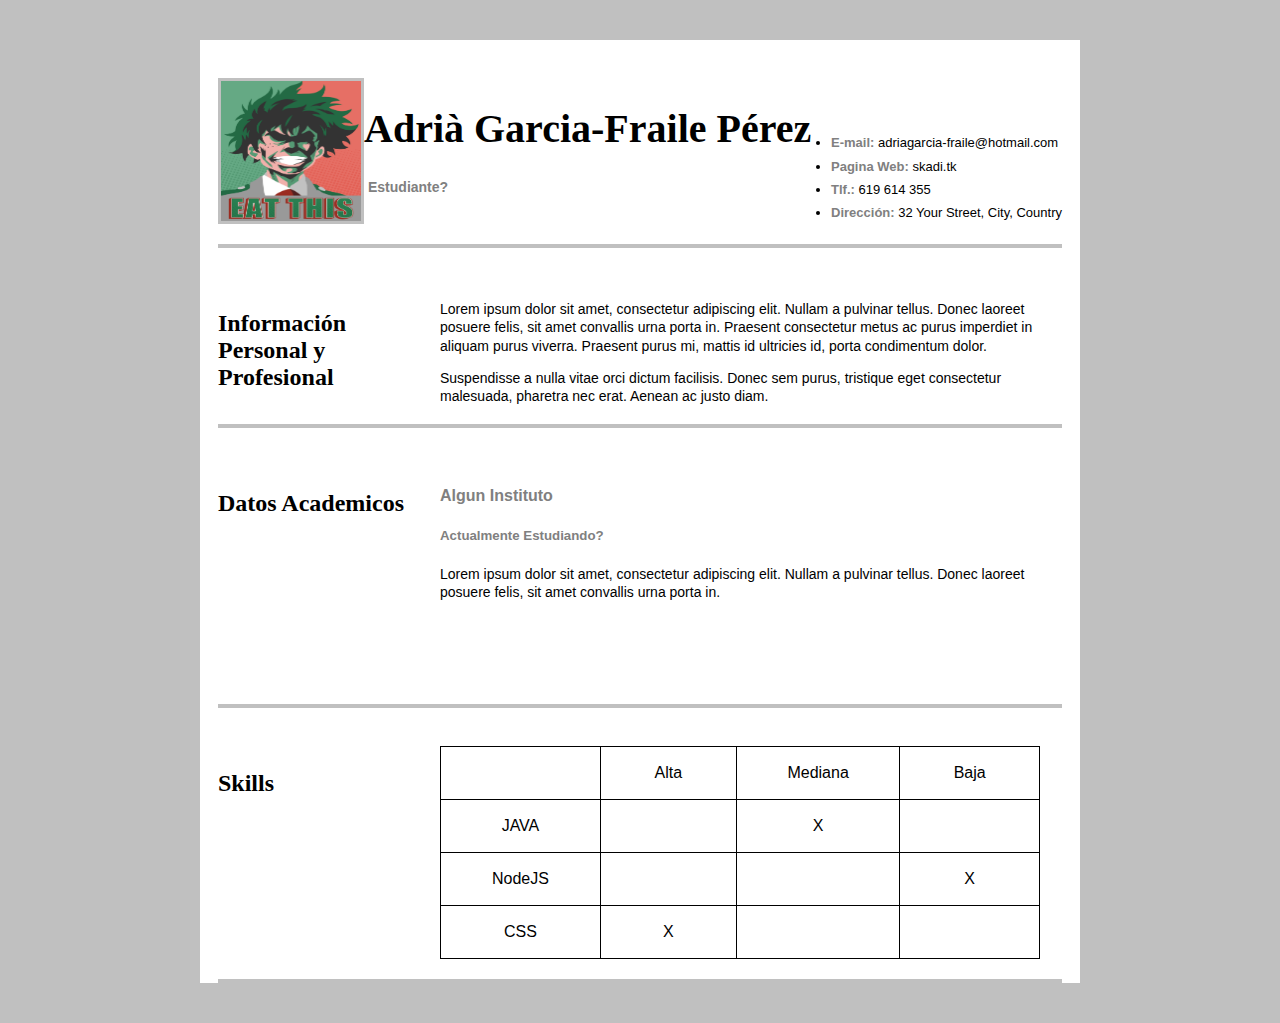
==== P1.2portfolio(CV)v1_AdriЕ_Garcia-Fraile/index.html @ 179dfeb4 "Add files via upload" ====
<!DOCTYPE html>

<html>
<head>
  <meta charset="utf-8" />
  <title>CV - Adrià Garcia-Fraile Pérez</title>
  <link rel="stylesheet" type="text/css" href="css/main.css" />
  <link rel="shortcut icon" type="image/x-icon" href="favicon.ico" />

<body>
    <div id="container">

      <div class="section sectiontop">
        <img src="img/d38.png" id="profilepicture" width="140" height="140"/>

        <h1>Adrià Garcia-Fraile Pérez</h1>

        <h2>Estudiante?</h2>

        <ul>
          <li><span>E-mail:</span> <a href="#">adriagarcia-fraile@hotmail.com</a></li>

          <li><span>Pagina Web:</span> <a href="#">skadi.tk</a></li>

          <li><span>Tlf.:</span> 619 614 355</li>

          <li><span>Dirección:</span> 32 Your Street, City, Country</li>
        </ul>
      </div>

      <div class="section personal">
        <div class="left">
          <h3>Información Personal y Profesional</h3>
        </div>

        <div class="right">
          <p>Lorem ipsum dolor sit amet, consectetur adipiscing elit. Nullam a pulvinar
          tellus. Donec laoreet posuere felis, sit amet convallis urna porta in. Praesent
          consectetur metus ac purus imperdiet in aliquam purus viverra. Praesent purus
          mi, mattis id ultricies id, porta condimentum dolor.</p>

          <p>Suspendisse a nulla vitae orci dictum facilisis. Donec sem purus, tristique
          eget consectetur malesuada, pharetra nec erat. Aenean ac justo diam.</p>
        </div>
      </div>

      <div class="section datosA">
        <div class="left">
          <h3>Datos Academicos</h3>

        </div>
        <div class="right">
          <div>
            <h4>Algun Instituto</h4>

            <h5>Actualmente Estudiando?</h5>

            <p>Lorem ipsum dolor sit amet, consectetur adipiscing elit. Nullam a pulvinar
            tellus. Donec laoreet posuere felis, sit amet convallis urna porta
            in.</p>
          </div>
        </div>

      </div>

      <div class="section skills">
        <div class="left">
          <h3>Skills</h3>
        </div>
        <div class="right gallery">
          <table id="tabla">
              <tr>
                <td class="celda"></td>
                <td class="celda">Alta</td>
                <td class="celda">Mediana</td>
                <td class="celda">Baja</td>
              </tr>
              <tr>
                <td class="celda">JAVA</td>
                <td class="celda"></td>
                <td class="celda">X</td>
                <td class="celda"></td>
              </tr>
              <tr>
                <td class="celda">NodeJS</td>
                <td class="celda"></td>
                <td class="celda"></td>
                <td class="celda">X</td>
              </tr>
              <tr>
                <td class="celda">CSS</td>
                <td class="celda">X</td>
                <td class="celda"></td>
                <td class="celda"></td>
              </tr>
            </table>
        </div>
      </div>
    </div>
</body>
</html>
---- P1.2portfolio(CV)v1_AdriЕ_Garcia-Fraile/css/main.css ----
body {
	background-color:silver;
}
h4{
	font-weight: bold;
	color: grey;
}
h5{
	color: grey;
}
#tabla, th, td{
	width: 600px;
	height: 50px;
	border: 1px solid black;
	border-collapse: collapse;
}
.celda{
	text-align: center;
}

#container {
	background: white;
	margin: 40px auto;
	width: 880px;
	font-family: arial;
}

.section {
	border-bottom: 4px solid silver;
	padding: 38px 0 38px;
	margin: 0 18px;
}

.section img {
	float: left;
	background: black;
	border: 3px solid silver;
}

.section h1 {
	font-family: serif;
	font-size: 40px;
	color: black;
}

.section h2 {
	font-family: Arial;
	margin-top: 2px;
	margin-left: 150px;
	color: grey;
	font-weight: bold;
	font-size: 14px;
}

.section ul {
	font-family:Arial;
	font-size: 13px;
	line-height: 1.8em;
	float: right;
	margin-top: -75px;
	color: black;
}

.section ul span {
	color: grey;
	font-weight: bold;
	font-size: 13px;
}

.section ul a {
	color: black;
	text-decoration: none;
}

.section .left {
	width: 202px;
	float: left;
}

.section .left p {
	font-size: 14px;
	padding-right: 20px;
	margin-top: 10px;
	color: black;
}

.section .left h3 {
	font-family: serif;
	font-size: 24px;
	color: black;
}

.section  .right {
	float: right;
	width: 622px;
}

.section p {
	font-family: Arial;
	font-size: 14px;
	margin-bottom: 10px;
	line-height: 1.3em;
}

.personal {
	height: 100px;
}


.datosA {
	height: 200px;
}


.skills {
	height: 195px;
}
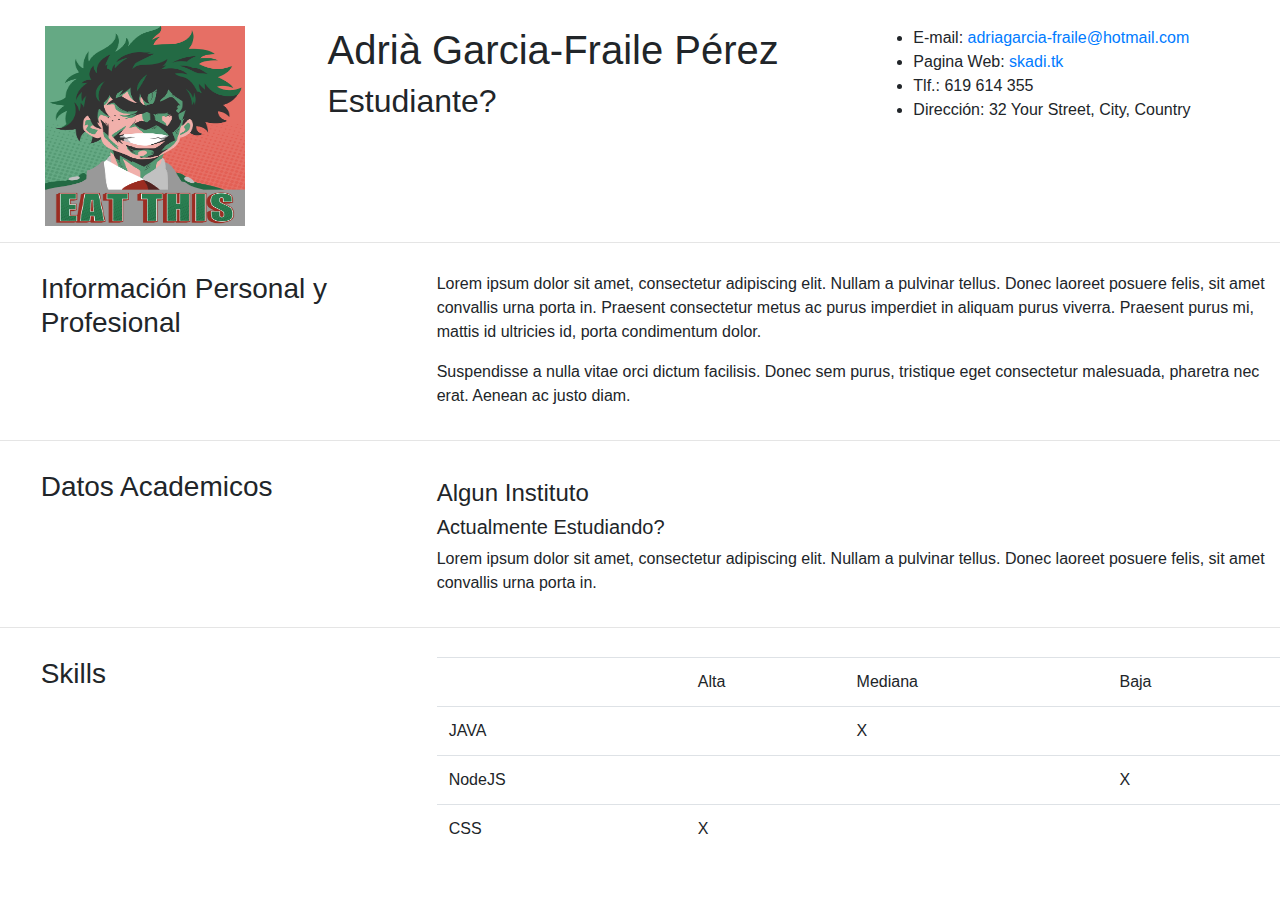
==== commit 09968205: "CV Bootstrap Responsive" ====
--- a/P1.2portfolio(CV)v1_AdriЕ_Garcia-Fraile/index.html
+++ b/P1.2portfolio(CV)v1_AdriЕ_Garcia-Fraile/index.html
@@ -6,94 +6,91 @@
   <title>CV - Adrià Garcia-Fraile Pérez</title>
   <link rel="stylesheet" type="text/css" href="css/main.css" />
   <link rel="shortcut icon" type="image/x-icon" href="favicon.ico" />
-
+  <link rel="stylesheet" href="https://maxcdn.bootstrapcdn.com/bootstrap/4.1.3/css/bootstrap.min.css">
 <body>
-    <div id="container">
-
-      <div class="section sectiontop">
-        <img src="img/d38.png" id="profilepicture" width="140" height="140"/>
-
-        <h1>Adrià Garcia-Fraile Pérez</h1>
-
-        <h2>Estudiante?</h2>
-
-        <ul>
-          <li><span>E-mail:</span> <a href="#">adriagarcia-fraile@hotmail.com</a></li>
-
-          <li><span>Pagina Web:</span> <a href="#">skadi.tk</a></li>
-
-          <li><span>Tlf.:</span> 619 614 355</li>
-
-          <li><span>Dirección:</span> 32 Your Street, City, Country</li>
-        </ul>
+    <div id="container -fluid">
+      <div class="row">
+        <div class="col-sm-5 col-md-4 col-lg-3">
+          <img src="img/d38.png" id="profilepicture" width="140" height="140"/>
+        </div>
+          <div class="col-sm-7 col-md-4 col-lg-5">
+            <h1 class="">Adrià Garcia-Fraile Pérez</h1>
+            <h2>Estudiante?</h2>
+          </div>
+        <div class="col-sm-12 col-md-4 col-lg-4">
+          <ul>
+            <li><span>E-mail:</span> <a href="#">adriagarcia-fraile@hotmail.com</a></li>
+            <li><span>Pagina Web:</span> <a href="#">skadi.tk</a></li>
+            <li><span>Tlf.:</span> 619 614 355</li>
+            <li><span>Dirección:</span> 32 Your Street, City, Country</li>
+          </ul>
+        </div>
       </div>
-
-      <div class="section personal">
-        <div class="left">
+      <hr>
+      <div class="row">
+        <div class="col-sm-4 col-md-4 col-lg-4">
           <h3>Información Personal y Profesional</h3>
         </div>
-
-        <div class="right">
+        <div class="col-sm-8 col-md-8 col-lg-8">
           <p>Lorem ipsum dolor sit amet, consectetur adipiscing elit. Nullam a pulvinar
           tellus. Donec laoreet posuere felis, sit amet convallis urna porta in. Praesent
           consectetur metus ac purus imperdiet in aliquam purus viverra. Praesent purus
           mi, mattis id ultricies id, porta condimentum dolor.</p>
-
           <p>Suspendisse a nulla vitae orci dictum facilisis. Donec sem purus, tristique
           eget consectetur malesuada, pharetra nec erat. Aenean ac justo diam.</p>
         </div>
       </div>
-
-      <div class="section datosA">
-        <div class="left">
+      <hr>
+      <div class="row">
+        <div class="col-sm-4 col-md-4 col-lg-4">
           <h3>Datos Academicos</h3>
-
         </div>
-        <div class="right">
+        <div class="col-sm-8 col-md-8 col-lg-8">
           <div>
             <h4>Algun Instituto</h4>
-
             <h5>Actualmente Estudiando?</h5>
-
             <p>Lorem ipsum dolor sit amet, consectetur adipiscing elit. Nullam a pulvinar
             tellus. Donec laoreet posuere felis, sit amet convallis urna porta
             in.</p>
           </div>
         </div>
-
       </div>
-
-      <div class="section skills">
-        <div class="left">
+      <hr>
+      <div class="row">
+        <div class="col-sm-4 col-md-4 col-lg-4">
           <h3>Skills</h3>
         </div>
-        <div class="right gallery">
-          <table id="tabla">
+        <div class="col-sm-8 col-md-8 col-lg-8">
+          <table class="table">
+            <thead>
               <tr>
-                <td class="celda"></td>
-                <td class="celda">Alta</td>
-                <td class="celda">Mediana</td>
-                <td class="celda">Baja</td>
+                <td scope="col"></td>
+                <td scope="col">Alta</td>
+                <td scope="col">Mediana</td>
+                <td scope="col">Baja</td>
+              </tr>
+            </thead>
+            <tbody>
+              <tr>
+                <td scope="row">JAVA</td>
+                <td></td>
+                <td>X</td>
+                <td></td>
               </tr>
               <tr>
-                <td class="celda">JAVA</td>
-                <td class="celda"></td>
-                <td class="celda">X</td>
-                <td class="celda"></td>
+                <td scope="row">NodeJS</td>
+                <td></td>
+                <td></td>
+                <td>X</td>
               </tr>
               <tr>
-                <td class="celda">NodeJS</td>
-                <td class="celda"></td>
-                <td class="celda"></td>
-                <td class="celda">X</td>
+                <td scope="row">CSS</td>
+                <td>X</td>
+                <td></td>
+                <td></td>
               </tr>
-              <tr>
-                <td class="celda">CSS</td>
-                <td class="celda">X</td>
-                <td class="celda"></td>
-                <td class="celda"></td>
-              </tr>
-            </table>
+            </tbody>
+          </table>
         </div>
       </div>
     </div>
--- a/P1.2portfolio(CV)v1_AdriЕ_Garcia-Fraile/css/main.css
+++ b/P1.2portfolio(CV)v1_AdriЕ_Garcia-Fraile/css/main.css
@@ -1,118 +1,25 @@
-
-body {
-	background-color:silver;
-}
-h4{
-	font-weight: bold;
-	color: grey;
-}
-h5{
-	color: grey;
-}
-#tabla, th, td{
-	width: 600px;
-	height: 50px;
-	border: 1px solid black;
-	border-collapse: collapse;
-}
-.celda{
-	text-align: center;
-}
-
-#container {
-	background: white;
-	margin: 40px auto;
-	width: 880px;
-	font-family: arial;
-}
-
-.section {
-	border-bottom: 4px solid silver;
-	padding: 38px 0 38px;
-	margin: 0 18px;
-}
-
-.section img {
-	float: left;
-	background: black;
-	border: 3px solid silver;
-}
-
-.section h1 {
-	font-family: serif;
-	font-size: 40px;
-	color: black;
-}
-
-.section h2 {
-	font-family: Arial;
-	margin-top: 2px;
-	margin-left: 150px;
-	color: grey;
-	font-weight: bold;
-	font-size: 14px;
-}
-
-.section ul {
-	font-family:Arial;
-	font-size: 13px;
-	line-height: 1.8em;
-	float: right;
-	margin-top: -75px;
-	color: black;
-}
-
-.section ul span {
-	color: grey;
-	font-weight: bold;
-	font-size: 13px;
-}
-
-.section ul a {
-	color: black;
-	text-decoration: none;
-}
-
-.section .left {
-	width: 202px;
-	float: left;
-}
-
-.section .left p {
-	font-size: 14px;
-	padding-right: 20px;
-	margin-top: 10px;
-	color: black;
-}
-
-.section .left h3 {
-	font-family: serif;
-	font-size: 24px;
-	color: black;
-}
-
-.section  .right {
-	float: right;
-	width: 622px;
-}
-
-.section p {
-	font-family: Arial;
-	font-size: 14px;
-	margin-bottom: 10px;
-	line-height: 1.3em;
-}
-
-.personal {
-	height: 100px;
-}
-
-
-.datosA {
-	height: 200px;
-}
-
-
-.skills {
-	height: 195px;
-}
+div{
+  margin-top: 1%;
+}
+h3{
+  margin-left: 10%;
+}
+img{
+  width: 200px;
+  height: 200px;
+  margin-left: 15%;
+  border: 1px solid black;
+}
+.container{
+  text-align: center;
+}
+
+.left{
+  float: left;
+  text-align: center;
+}
+
+.right{
+  float: right;
+  width: 90%;
+}
